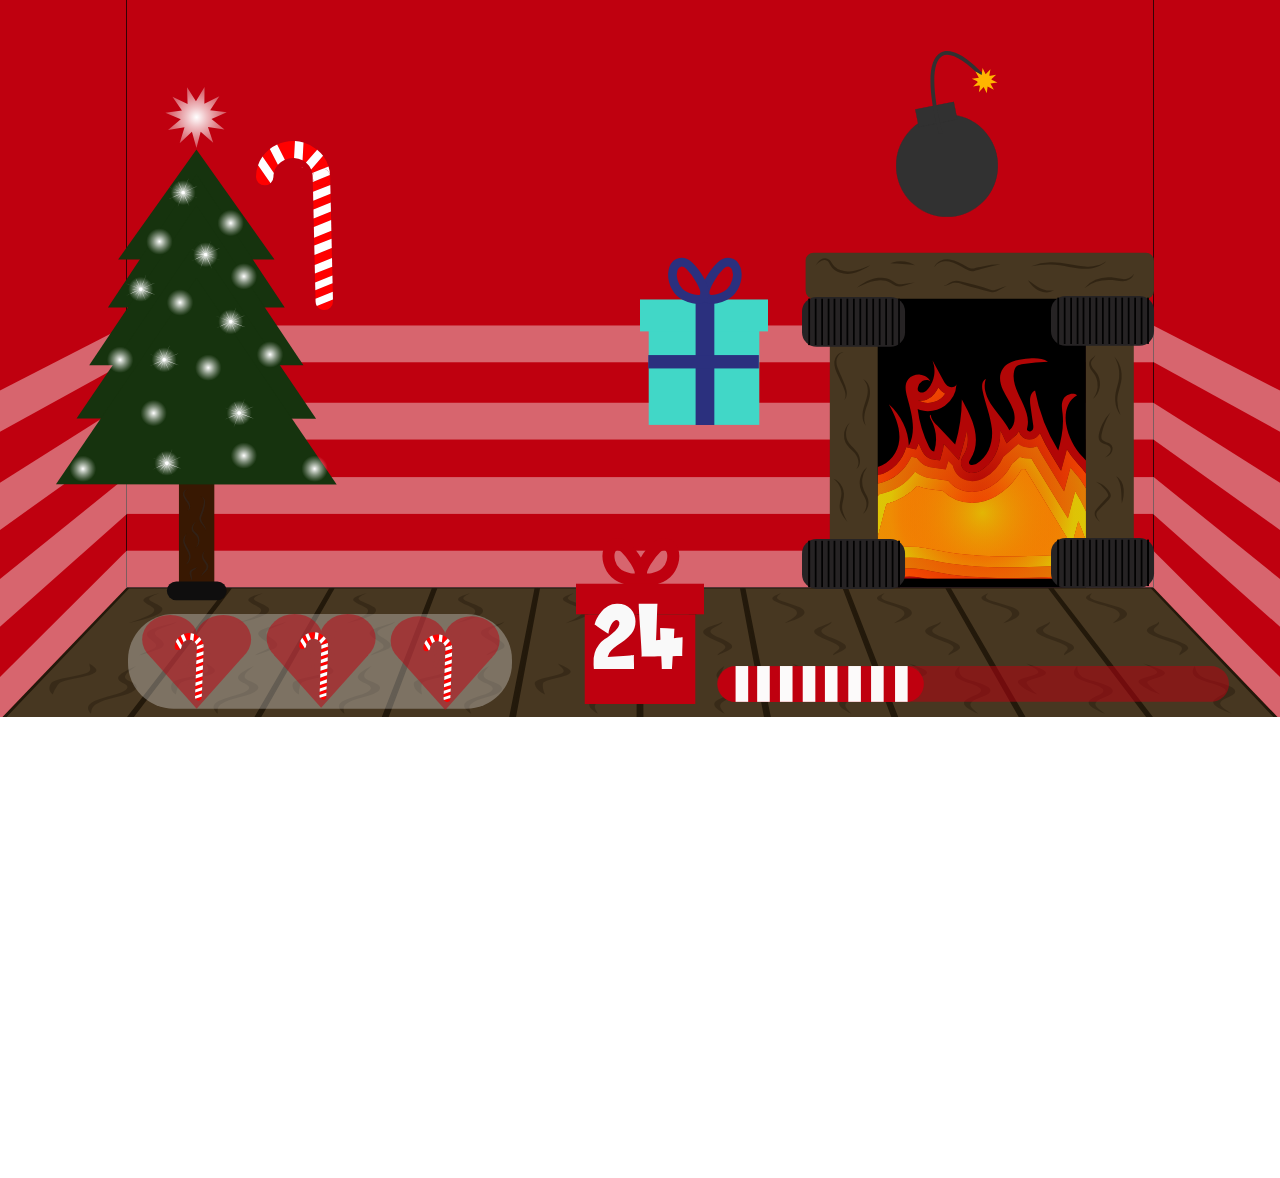
==== index.html @ b19d4249 "Aflevering fredag" ====
<!DOCTYPE html>
<html lang="da">

<head>
    <meta charset="utf-8">
    <meta name="viewport" content="width=device-width, initial-scale=1.0">
    <title>Spil</title>
    <link rel="stylesheet" href="styles.css">
</head>

<body>
    <div id="screen">
        <div id="menu_background"></div>
        <div id="ui-start">
            <div id="gave"></div>
            <div id="candy"></div>
            <div id="bombe"></div>
        </div>
        <div id="game">
            <div id="game_background"></div>

            <div id="game_elements">
                <div id="gave"></div>
                <div id="candy"></div>
                <div id="bombe"></div>
            </div>


            <div id="game_ui">
                <div id="points"></div>
                <div id="energy"></div>
                <div id="time"></div>
            </div>

        </div>
        <div id="start"></div>

        <div id="ui_start">
            <div id="playsign"></div>
            <div id="infosign"></div>
            <div id="settingsign"></div>
        </div>


        <div id="settings"></div>
        <div id="information"></div>
        <div id="gameover"></div>
        <div id="levelcomplete"></div>
    </div>
</body>

</html>
---- styles.css ----
body {
    margin: 0;
}

    {
    overflow: hidden;
}

/********************* STARTSKÆRM *****************/





/********************* SPIL BAGGRUND *****************/
#game_background {
    background-image: url(Produktion/game_background.svg);
    width: 100vw;
    height: 56vw;
    position: relative;
    background-repeat: no-repeat;
    background-size: cover;
}

/* ELEMENTER */


#gave {
    background-image: url(Produktion/gave.svg);
    width: 10vw;
    height: 15vw;
    background-size: 100%;
    position: absolute;
    background-repeat: no-repeat;
    left: 50vw;
    top: 20vw;
}


#candy {
    background-image: url(Produktion/candy.svg);
    width: 6vw;
    height: 14vw;
    background-size: 100%;
    position: absolute;
    background-repeat: no-repeat;
    left: 20vw;
    top: 11vw;
}


#bombe {
    background-image: url(Produktion/bombe.svg);
    width: 8vw;
    height: 14vw;
    background-size: 100%;
    position: absolute;
    background-repeat: no-repeat;
    left: 70vw;
    top: 4vw;
}


/* UI */

#points {
    background-image: url(Produktion/points.svg);
    width: 10vw;
    height: 15vw;
    background-size: 100%;
    position: absolute;
    background-repeat: no-repeat;
    left: 45vw;
    top: 42vw;
}

#energy {
    background-image: url(Produktion/life.svg);
    width: 30vw;
    height: 15vw;
    background-size: 100%;
    position: absolute;
    background-repeat: no-repeat;
    left: 10vw;
    top: 48vw;
}

#time {
    background-image: url(Produktion/time.svg);
    width: 40vw;
    height: 40vw;
    background-size: 100%;
    position: absolute;
    background-repeat: no-repeat;
    left: 56vw;
    top: 52vw;
}

/********************* STARTSKÆRM *****************/
#start {
    background-image: url(Produktion/menu_background.svg);
    width: 100vw;
    height: 56vw;
    position: relative;
    background-repeat: no-repeat;
    background-size: cover;
    display: none;
}

/* UI */

#ui_start {
    display: none;
}

#playsign {
    background-image: url(Produktion/play.svg);
    width: 10vw;
    height: 10vw;
    background-size: 100%;
    position: absolute;
    background-repeat: no-repeat;
    left: 75.5vw;
    top: 90.1vw;
    z-index: 1;
}

#infosign {
    background-image: url(Produktion/info.svg);
    width: 4vw;
    height: 12vw;
    background-size: 100%;
    position: absolute;
    background-repeat: no-repeat;
    left: 85vw;
    top: 102vw;
    z-index: 1;
}

#settingsign {
    background-image: url(Produktion/setting%20sign.svg);
    width: 8vw;
    height: 8vw;
    background-size: 100%;
    position: absolute;
    background-repeat: no-repeat;
    left: 72vw;
    top: 102.6vw;
    z-index: 1;
}

/********************* SETTINGS *****************/
#settings {
    background-image: url(Produktion/settings.svg);
    width: 100vw;
    height: 56vw;
    position: relative;
    background-repeat: no-repeat;
    background-size: cover;
    display: none;
}

/********************* INFORMATION *****************/
#information {
    background-image: url(Produktion/information.svg);
    width: 100vw;
    height: 56vw;
    position: relative;
    background-repeat: no-repeat;
    background-size: cover;
    display: none;
}


/********************* GAMEOVER *****************/
#gameover {
    background-image: url(Produktion/failed.svg);
    width: 100vw;
    height: 56vw;
    position: relative;
    background-repeat: no-repeat;
    background-size: cover;
    display: none;
}

/********************* LEVELCOMPLETE *****************/
#levelcomplete {
    background-image: url(Produktion/complete.svg);
    width: 100vw;
    height: 56vw;
    position: relative;
    background-repeat: no-repeat;
    background-size: cover;
    display: none;
}
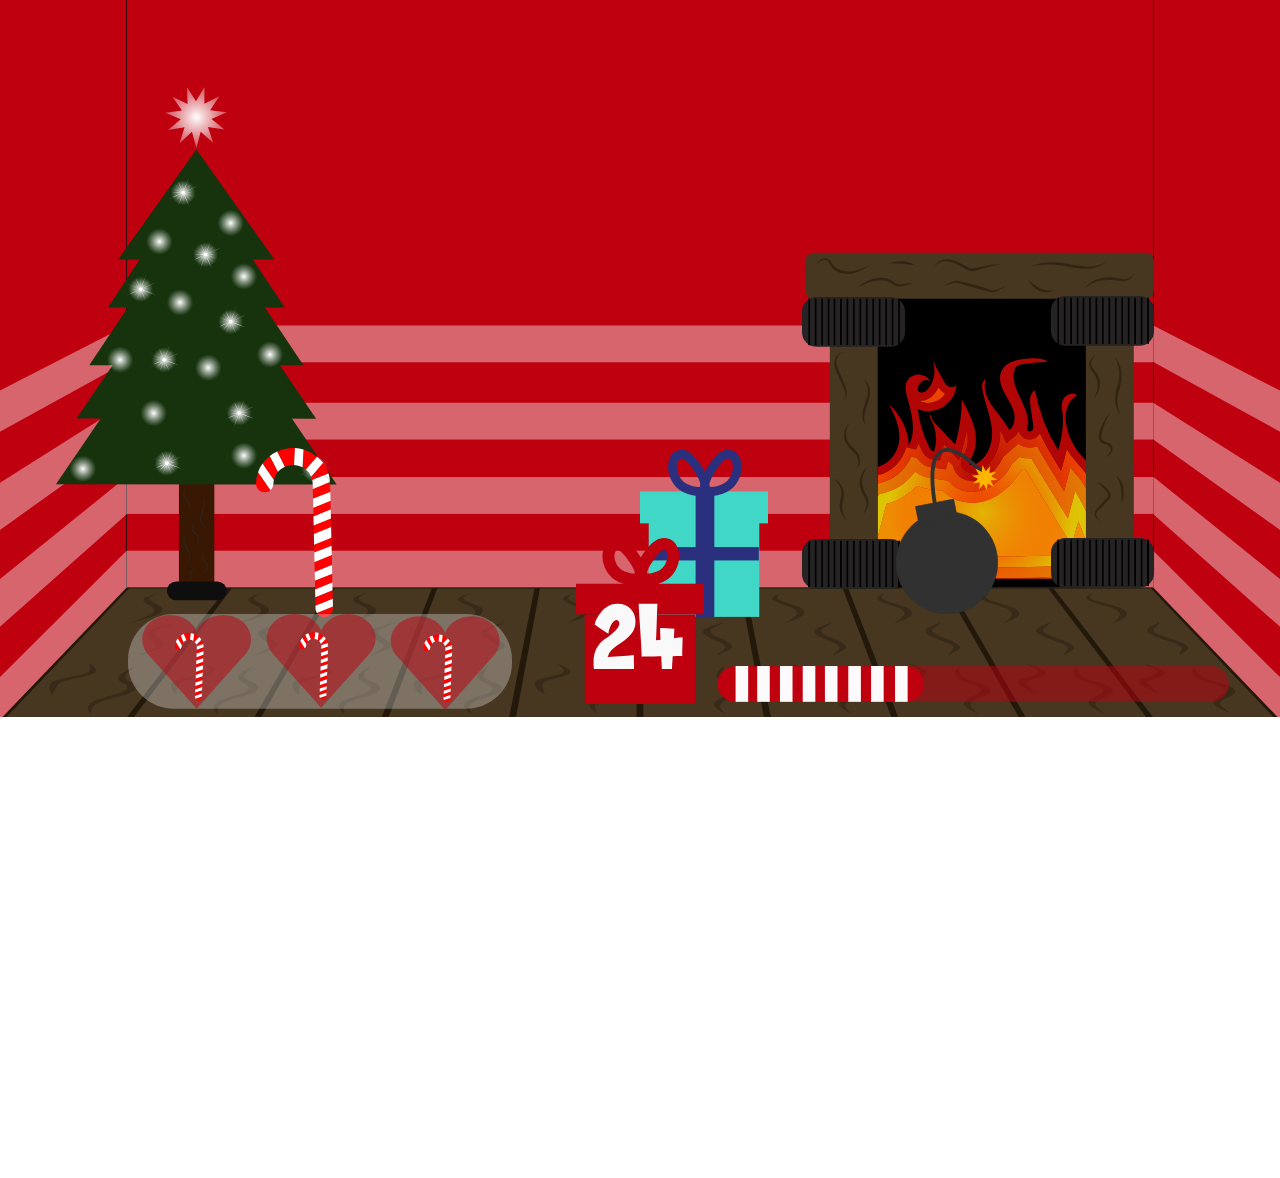
==== commit 6ce2e003: "Spil med klasser" ====
--- a/index.html
+++ b/index.html
@@ -11,42 +11,52 @@
 <body>
     <div id="screen">
         <div id="menu_background"></div>
-        <div id="ui-start">
-            <div id="gave"></div>
-            <div id="candy"></div>
-            <div id="bombe"></div>
-        </div>
-        <div id="game">
-            <div id="game_background"></div>
+    </div>
+    <div id="game">
+        <div id="game_background"></div>
 
-            <div id="game_elements">
-                <div id="gave"></div>
-                <div id="candy"></div>
-                <div id="bombe"></div>
-            </div>
-
-
-            <div id="game_ui">
-                <div id="points"></div>
-                <div id="energy"></div>
-                <div id="time"></div>
-            </div>
-
-        </div>
-        <div id="start"></div>
-
-        <div id="ui_start">
-            <div id="playsign"></div>
-            <div id="infosign"></div>
-            <div id="settingsign"></div>
+        <div id="game_elements">
+            <div id="gave" class="gave_fall"></div>
+            <div id="candy" class="candy_fall"></div>
+            <div id="bombe" class="bombe_fall"></div>
         </div>
 
 
-        <div id="settings"></div>
-        <div id="information"></div>
-        <div id="gameover"></div>
-        <div id="levelcomplete"></div>
+        <div id="game_ui">
+            <div id="points"></div>
+            <div id="energy"></div>
+            <div id="time"></div>
+        </div>
+
     </div>
+    <div id="start"></div>
+    <div id="ui_start">
+        <div id="playsign"></div>
+        <div id="infosign"></div>
+        <div id="settingsign"></div>
+    </div>
+
+
+    <div id="settings"></div>
+    <div id="ui_settings">
+        <div id="knapvolume"></div>
+        <div id="knapvolume1"></div>
+        <div id="volume"></div>
+    </div>
+
+    <div id="information"></div>
+
+    <div id="gameover"></div>
+    <div id="ui_gameover">
+        <div id="gulpil"></div>
+    </div>
+
+    <div id="levelcomplete"></div>
+    <div id="ui_levelcomplete">
+        <div id="hvidpil"></div>
+        <div id="nextlevel"></div>
+    </div>
+
 </body>
 
 </html>
--- a/styles.css
+++ b/styles.css
@@ -1,13 +1,7 @@
 body {
     margin: 0;
-}
-
-    {
     overflow: hidden;
 }
-
-/********************* STARTSKÆRM *****************/
-
 
 
 
@@ -24,6 +18,15 @@
 
 /* ELEMENTER */
 
+@keyframes fall_down {
+    from {
+        top: -30vw;
+    }
+
+    to {
+        top: 90vw;
+    }
+}
 
 #gave {
     background-image: url(Produktion/gave.svg);
@@ -33,7 +36,15 @@
     position: absolute;
     background-repeat: no-repeat;
     left: 50vw;
-    top: 20vw;
+    top: 35vw;
+}
+
+.gave_fall {
+    animation-name: fall_down;
+    animation-duration: 3s;
+    animation-iteration-count: infinite;
+    animation-fill-mode: forwards;
+    animation-timing-function: ease-in;
 }
 
 
@@ -45,9 +56,16 @@
     position: absolute;
     background-repeat: no-repeat;
     left: 20vw;
-    top: 11vw;
-}
-
+    top: 35vw;
+}
+
+.candy_fall {
+    animation-name: fall_down;
+    animation-duration: 3s;
+    animation-iteration-count: infinite;
+    animation-fill-mode: forwards;
+    animation-timing-function: ease-in;
+}
 
 #bombe {
     background-image: url(Produktion/bombe.svg);
@@ -57,9 +75,16 @@
     position: absolute;
     background-repeat: no-repeat;
     left: 70vw;
-    top: 4vw;
-}
-
+    top: 35vw;
+}
+
+.bombe_fall {
+    animation-name: fall_down;
+    animation-duration: 3s;
+    animation-iteration-count: infinite;
+    animation-fill-mode: forwards;
+    animation-timing-function: ease-in;
+}
 
 /* UI */
 
@@ -160,6 +185,46 @@
     display: none;
 }
 
+/* UI */
+#ui_settings {
+    display: none;
+}
+
+#knapvolume {
+    background-image: url(Produktion/knap%20mute.svg);
+    width: 10vw;
+    height: 10vw;
+    background-size: 100%;
+    position: absolute;
+    background-repeat: no-repeat;
+    left: 55vw;
+    top: 149vw;
+
+}
+
+#knapvolume1 {
+    background-image: url(Produktion/knap%20mute.svg);
+    width: 10vw;
+    height: 10vw;
+    background-size: 100%;
+    position: absolute;
+    background-repeat: no-repeat;
+    left: 55vw;
+    top: 138vw;
+}
+
+#volume {
+    background-image: url(Produktion/volume.svg);
+    width: 25vw;
+    height: 10vw;
+    background-size: 100%;
+    position: absolute;
+    background-repeat: no-repeat;
+    left: 44vw;
+    top: 160vw;
+
+}
+
 /********************* INFORMATION *****************/
 #information {
     background-image: url(Produktion/information.svg);
@@ -169,27 +234,77 @@
     background-repeat: no-repeat;
     background-size: cover;
     display: none;
+
 }
 
 
 /********************* GAMEOVER *****************/
 #gameover {
-    background-image: url(Produktion/failed.svg);
-    width: 100vw;
-    height: 56vw;
-    position: relative;
-    background-repeat: no-repeat;
-    background-size: cover;
-    display: none;
-}
+    background-image: url(Produktion/Level%20failed.svg);
+    width: 100vw;
+    height: 56vw;
+    position: relative;
+    background-repeat: no-repeat;
+    background-size: cover;
+    display: none;
+
+}
+
+/* UI */
+#ui_gameover {
+    display: none;
+}
+
+#gulpil {
+    background-image: url(Produktion/pil%20gul.svg);
+    width: 10vw;
+    height: 10vw;
+    background-size: 100%;
+    position: absolute;
+    background-repeat: no-repeat;
+    left: 45vw;
+    top: 265vw;
+
+}
+
 
 /********************* LEVELCOMPLETE *****************/
 #levelcomplete {
-    background-image: url(Produktion/complete.svg);
-    width: 100vw;
-    height: 56vw;
-    position: relative;
-    background-repeat: no-repeat;
-    background-size: cover;
-    display: none;
-}
+    background-image: url(Produktion/Level%20complete.svg);
+    width: 100vw;
+    height: 56vw;
+    position: relative;
+    background-repeat: no-repeat;
+    background-size: cover;
+    display: none;
+
+}
+
+/* UI */
+#ui_levelcomplete {
+    display: none;
+}
+
+#hvidpil {
+    background-image: url(Produktion/hvid%20pil.svg);
+    width: 10vw;
+    height: 10vw;
+    background-size: 100%;
+    position: absolute;
+    background-repeat: no-repeat;
+    left: 35vw;
+    top: 310vw;
+
+}
+
+#nextlevel {
+    background-image: url(Produktion/N%C3%A6ste%20level.svg);
+    width: 10vw;
+    height: 10vw;
+    background-size: 100%;
+    position: absolute;
+    background-repeat: no-repeat;
+    left: 55vw;
+    top: 310vw;
+
+}
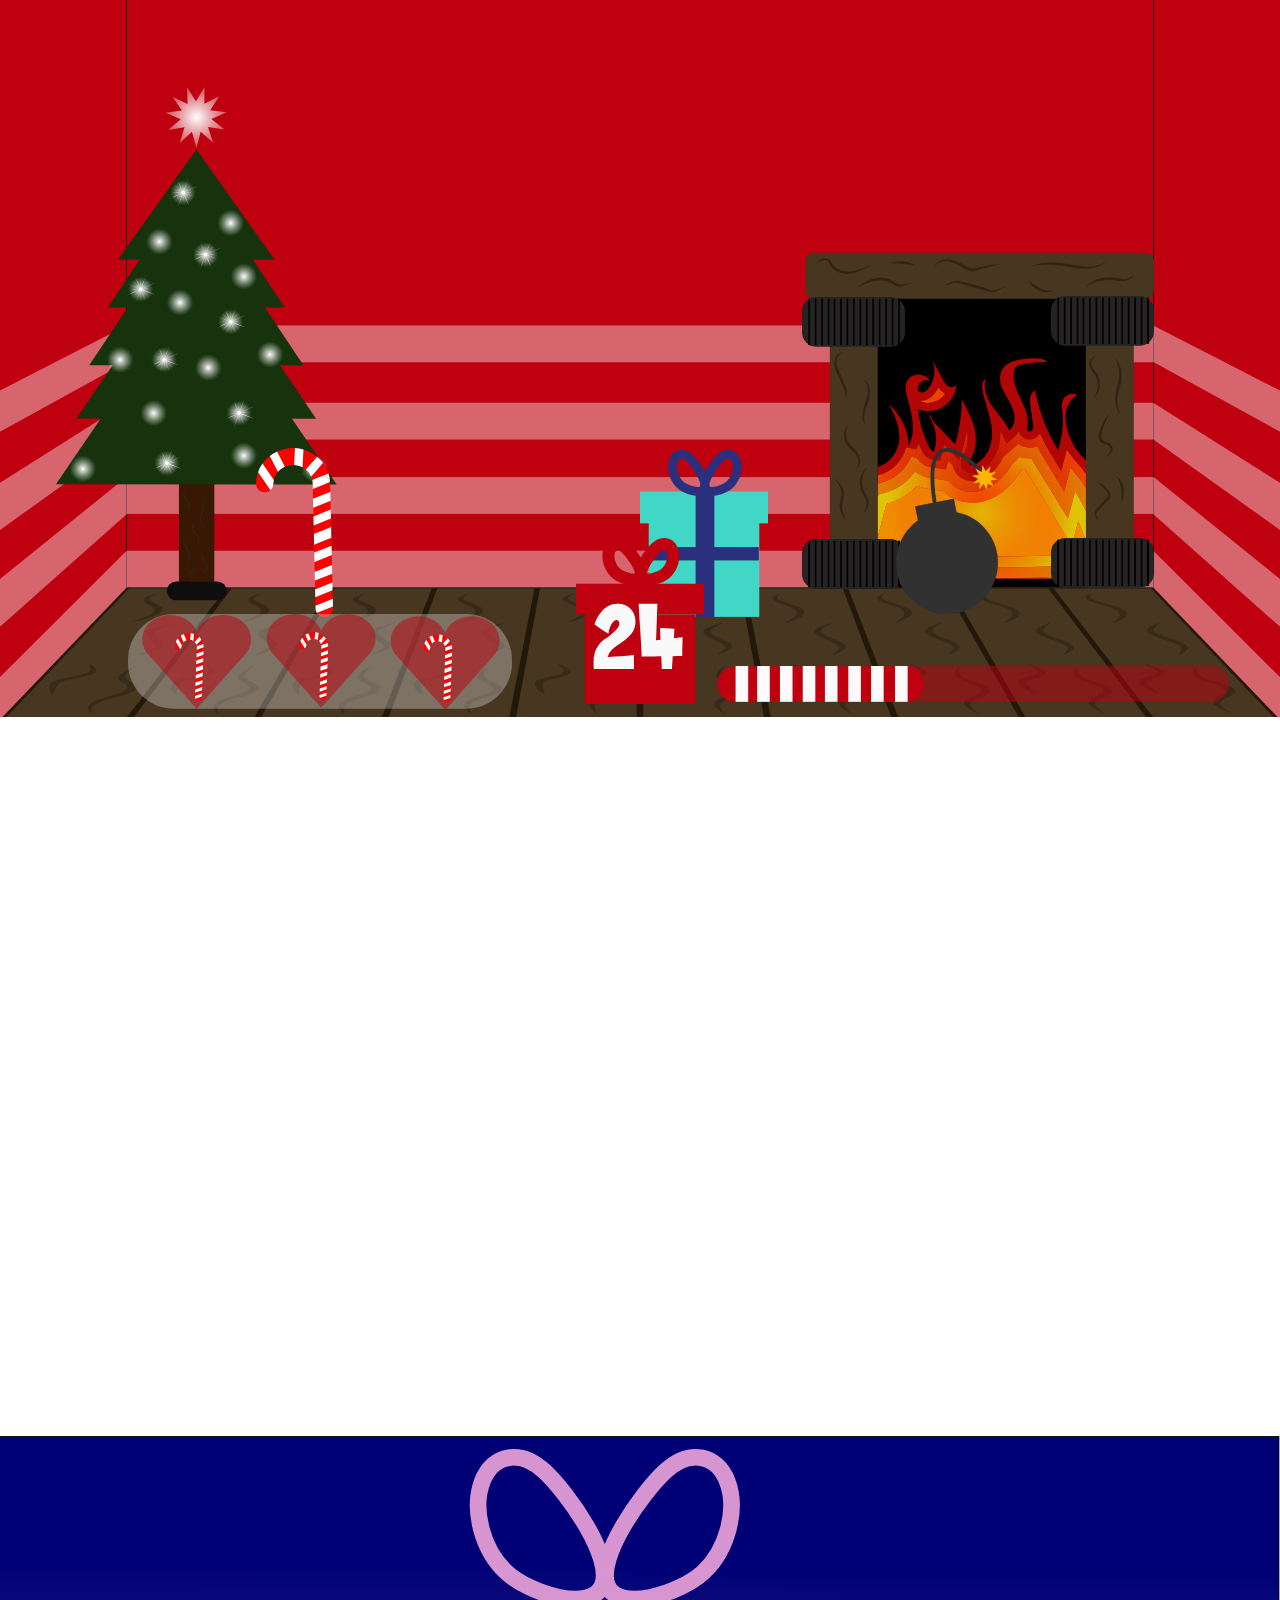
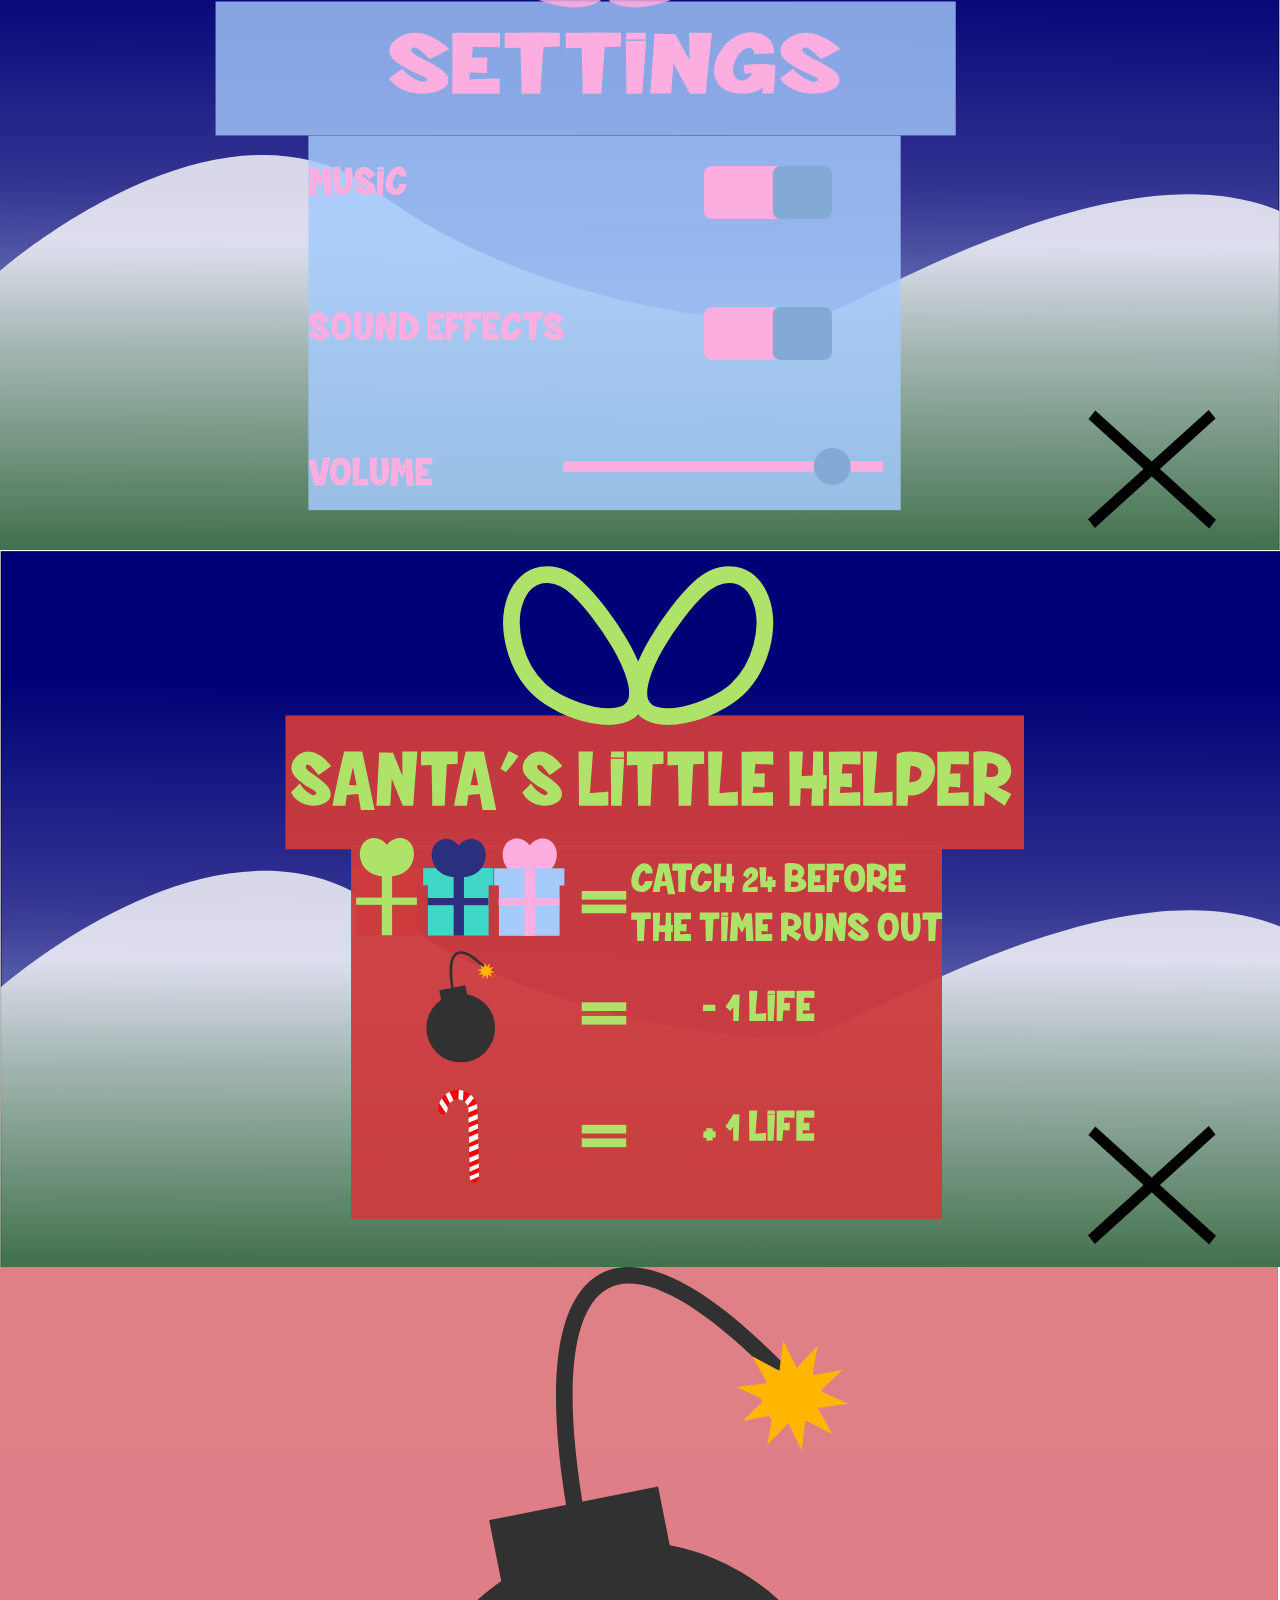
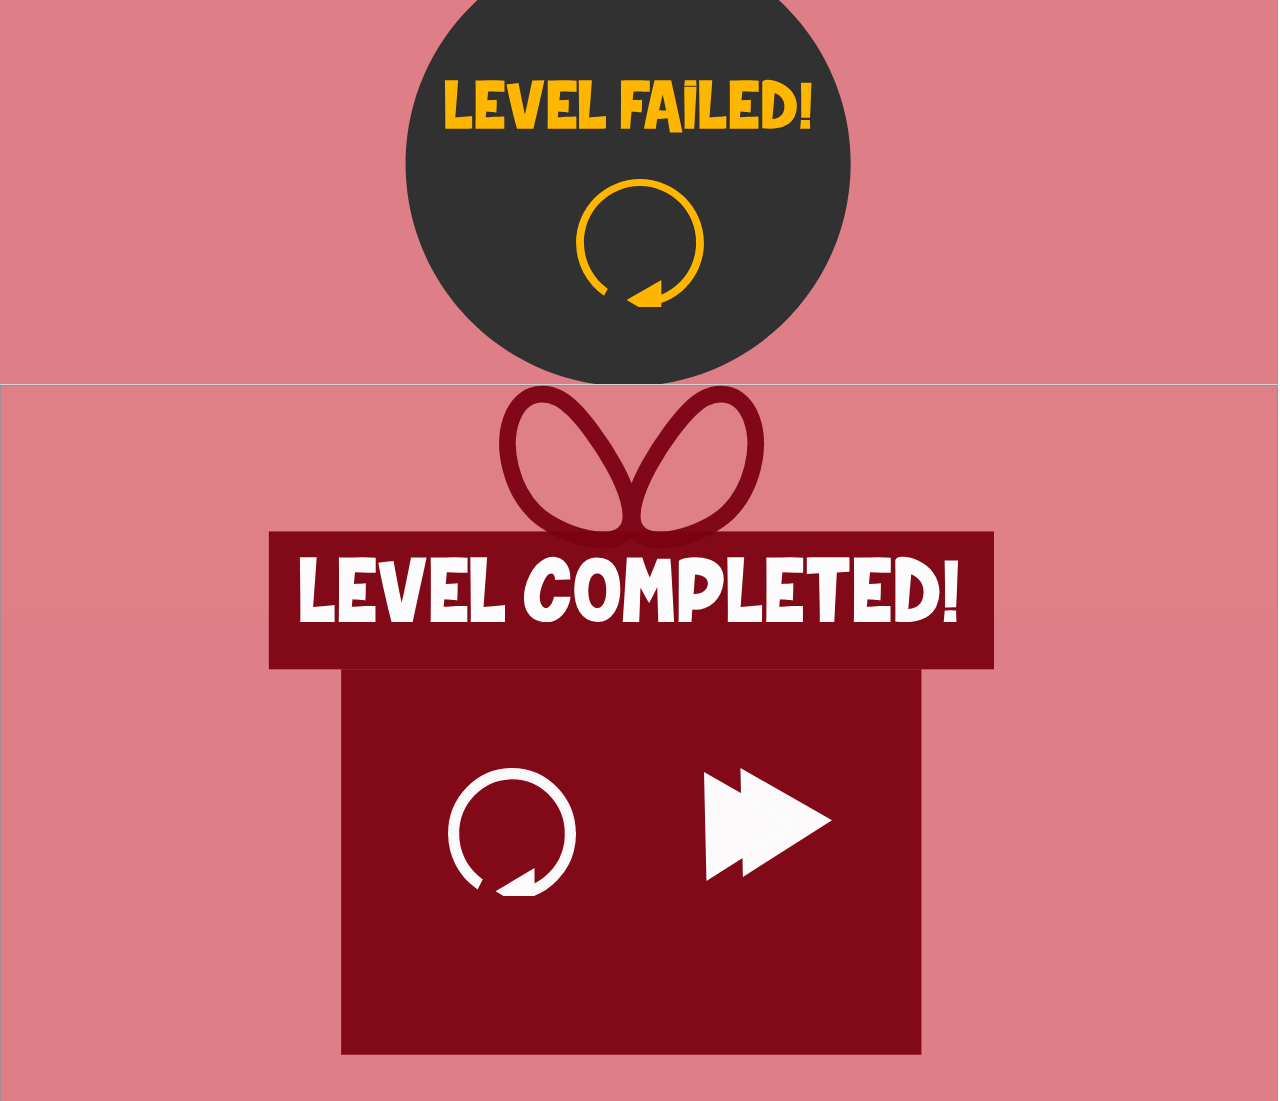
==== commit a1890b19: "startknap" ====
--- a/index.html
+++ b/index.html
@@ -12,7 +12,7 @@
     <div id="screen">
         <div id="menu_background"></div>
     </div>
-    <div id="game">
+    <div id="game" class="show">
         <div id="game_background"></div>
 
         <div id="game_elements">
@@ -21,42 +21,45 @@
             <div id="bombe" class="bombe_fall"></div>
         </div>
 
-
         <div id="game_ui">
             <div id="points"></div>
             <div id="energy"></div>
             <div id="time"></div>
         </div>
+    </div>
 
-    </div>
-    <div id="start"></div>
-    <div id="ui_start">
+    <div id="start" class="hide">
         <div id="playsign"></div>
         <div id="infosign"></div>
         <div id="settingsign"></div>
     </div>
 
 
-    <div id="settings"></div>
-    <div id="ui_settings">
+    <div id="settings">
         <div id="knapvolume"></div>
         <div id="knapvolume1"></div>
         <div id="volume"></div>
+        <div id="kryds"></div>
     </div>
 
-    <div id="information"></div>
 
-    <div id="gameover"></div>
-    <div id="ui_gameover">
+    <div id="information">
+        <div id="kryds1"></div>
+    </div>
+
+    <div id="gameover">
         <div id="gulpil"></div>
     </div>
 
-    <div id="levelcomplete"></div>
-    <div id="ui_levelcomplete">
+
+    <div id="levelcomplete">
         <div id="hvidpil"></div>
         <div id="nextlevel"></div>
     </div>
 
+    <script src="script.js">
+
+    </script>
 </body>
 
 </html>
--- a/styles.css
+++ b/styles.css
@@ -14,20 +14,12 @@
     position: relative;
     background-repeat: no-repeat;
     background-size: cover;
+
 }
 
 /* ELEMENTER */
 
-@keyframes fall_down {
-    from {
-        top: -30vw;
-    }
-
-    to {
-        top: 90vw;
-    }
-}
-
+/* GAVE */
 #gave {
     background-image: url(Produktion/gave.svg);
     width: 10vw;
@@ -39,14 +31,31 @@
     top: 35vw;
 }
 
+@keyframes fall_downgave {
+    0% {
+        top: -20vw;
+        left: 5vw;
+    }
+
+    50% {
+        left: 40vw;
+    }
+
+    100% {
+        top: 35vw;
+        left: 5vw;
+    }
+}
+
 .gave_fall {
-    animation-name: fall_down;
-    animation-duration: 3s;
+    animation-name: fall_downgave;
+    animation-duration: 2.5s;
     animation-iteration-count: infinite;
     animation-fill-mode: forwards;
-    animation-timing-function: ease-in;
-}
-
+    animation-timing-function: linear;
+}
+
+/* CANDY */
 
 #candy {
     background-image: url(Produktion/candy.svg);
@@ -57,15 +66,35 @@
     background-repeat: no-repeat;
     left: 20vw;
     top: 35vw;
+
+}
+
+@keyframes fall_downcandy {
+    0% {
+        top: -20vw;
+        left: 95vw;
+    }
+
+    70% {
+        left: 40vw;
+    }
+
+    100% {
+        top: 35vw;
+        left: 95vw;
+    }
 }
 
 .candy_fall {
-    animation-name: fall_down;
-    animation-duration: 3s;
+    animation-name: fall_downcandy;
+    animation-duration: 2.5s;
     animation-iteration-count: infinite;
     animation-fill-mode: forwards;
     animation-timing-function: ease-in;
 }
+
+/* BOMBE */
+
 
 #bombe {
     background-image: url(Produktion/bombe.svg);
@@ -76,11 +105,28 @@
     background-repeat: no-repeat;
     left: 70vw;
     top: 35vw;
+
+}
+
+@keyframes fall_downbombe {
+    0% {
+        top: -20vw;
+        left: 20vw;
+    }
+
+    70% {
+        left: 50vw;
+    }
+
+    100% {
+        top: 35vw;
+        left: 20vw;
+    }
 }
 
 .bombe_fall {
-    animation-name: fall_down;
-    animation-duration: 3s;
+    animation-name: fall_downbombe;
+    animation-duration: 2.5s;
     animation-iteration-count: infinite;
     animation-fill-mode: forwards;
     animation-timing-function: ease-in;
@@ -129,14 +175,11 @@
     position: relative;
     background-repeat: no-repeat;
     background-size: cover;
-    display: none;
+
 }
 
 /* UI */
 
-#ui_start {
-    display: none;
-}
 
 #playsign {
     background-image: url(Produktion/play.svg);
@@ -145,8 +188,8 @@
     background-size: 100%;
     position: absolute;
     background-repeat: no-repeat;
-    left: 75.5vw;
-    top: 90.1vw;
+    left: 75.6vw;
+    top: 34vw;
     z-index: 1;
 }
 
@@ -158,7 +201,7 @@
     position: absolute;
     background-repeat: no-repeat;
     left: 85vw;
-    top: 102vw;
+    top: 46vw;
     z-index: 1;
 }
 
@@ -169,8 +212,8 @@
     background-size: 100%;
     position: absolute;
     background-repeat: no-repeat;
-    left: 72vw;
-    top: 102.6vw;
+    left: 71.5vw;
+    top: 47vw;
     z-index: 1;
 }
 
@@ -182,14 +225,10 @@
     position: relative;
     background-repeat: no-repeat;
     background-size: cover;
-    display: none;
+
 }
 
 /* UI */
-#ui_settings {
-    display: none;
-}
-
 #knapvolume {
     background-image: url(Produktion/knap%20mute.svg);
     width: 10vw;
@@ -198,7 +237,7 @@
     position: absolute;
     background-repeat: no-repeat;
     left: 55vw;
-    top: 149vw;
+    top: 26vw;
 
 }
 
@@ -210,7 +249,7 @@
     position: absolute;
     background-repeat: no-repeat;
     left: 55vw;
-    top: 138vw;
+    top: 37vw;
 }
 
 #volume {
@@ -221,7 +260,19 @@
     position: absolute;
     background-repeat: no-repeat;
     left: 44vw;
-    top: 160vw;
+    top: 48vw;
+
+}
+
+#kryds {
+    background-image: url(Produktion/escape.svg);
+    width: 10vw;
+    height: 10vw;
+    background-size: 100%;
+    position: absolute;
+    background-repeat: no-repeat;
+    left: 85vw;
+    top: 45vw;
 
 }
 
@@ -233,10 +284,21 @@
     position: relative;
     background-repeat: no-repeat;
     background-size: cover;
-    display: none;
-
-}
-
+
+
+}
+
+#kryds1 {
+    background-image: url(Produktion/escape.svg);
+    width: 10vw;
+    height: 10vw;
+    background-size: 100%;
+    position: absolute;
+    background-repeat: no-repeat;
+    left: 85vw;
+    top: 45vw;
+
+}
 
 /********************* GAMEOVER *****************/
 #gameover {
@@ -246,14 +308,9 @@
     position: relative;
     background-repeat: no-repeat;
     background-size: cover;
-    display: none;
-
 }
 
 /* UI */
-#ui_gameover {
-    display: none;
-}
 
 #gulpil {
     background-image: url(Produktion/pil%20gul.svg);
@@ -263,7 +320,7 @@
     position: absolute;
     background-repeat: no-repeat;
     left: 45vw;
-    top: 265vw;
+    top: 40vw;
 
 }
 
@@ -276,14 +333,11 @@
     position: relative;
     background-repeat: no-repeat;
     background-size: cover;
-    display: none;
+
 
 }
 
 /* UI */
-#ui_levelcomplete {
-    display: none;
-}
 
 #hvidpil {
     background-image: url(Produktion/hvid%20pil.svg);
@@ -293,7 +347,7 @@
     position: absolute;
     background-repeat: no-repeat;
     left: 35vw;
-    top: 310vw;
+    top: 30vw;
 
 }
 
@@ -305,6 +359,57 @@
     position: absolute;
     background-repeat: no-repeat;
     left: 55vw;
-    top: 310vw;
-
-}
+    top: 30vw;
+
+}
+
+
+/********************* JAVASCRIPT *****************/
+
+.hide {
+    visibility: hidden;
+}
+
+.show {
+    visibility: visible;
+}
+
+.blur {
+    filter: blur(5px) brightness(80%);
+}
+
+.fade_out {
+    animation-name: fadeout_kf;
+    animation-duration: .5s;
+    animation-iteration-count: 1;
+    animation-fill-mode: forwards;
+}
+
+@keyframes fadeout_kf {
+    0% {
+        opacity: 1;
+    }
+
+    100% {
+        opacity: 0;
+    }
+}
+
+.pulse {
+    animation-name: pulse_kf;
+    animation-duration: 1.5s;
+    animation-iteration-count: infinite;
+    animation-direction: alternate;
+    animation-timing-function: ease-in;
+}
+
+
+@keyframes pulse_kf {
+    0% {
+        transform: scale(0.9);
+    }
+
+    100% {
+        transform: scale(1);
+    }
+}
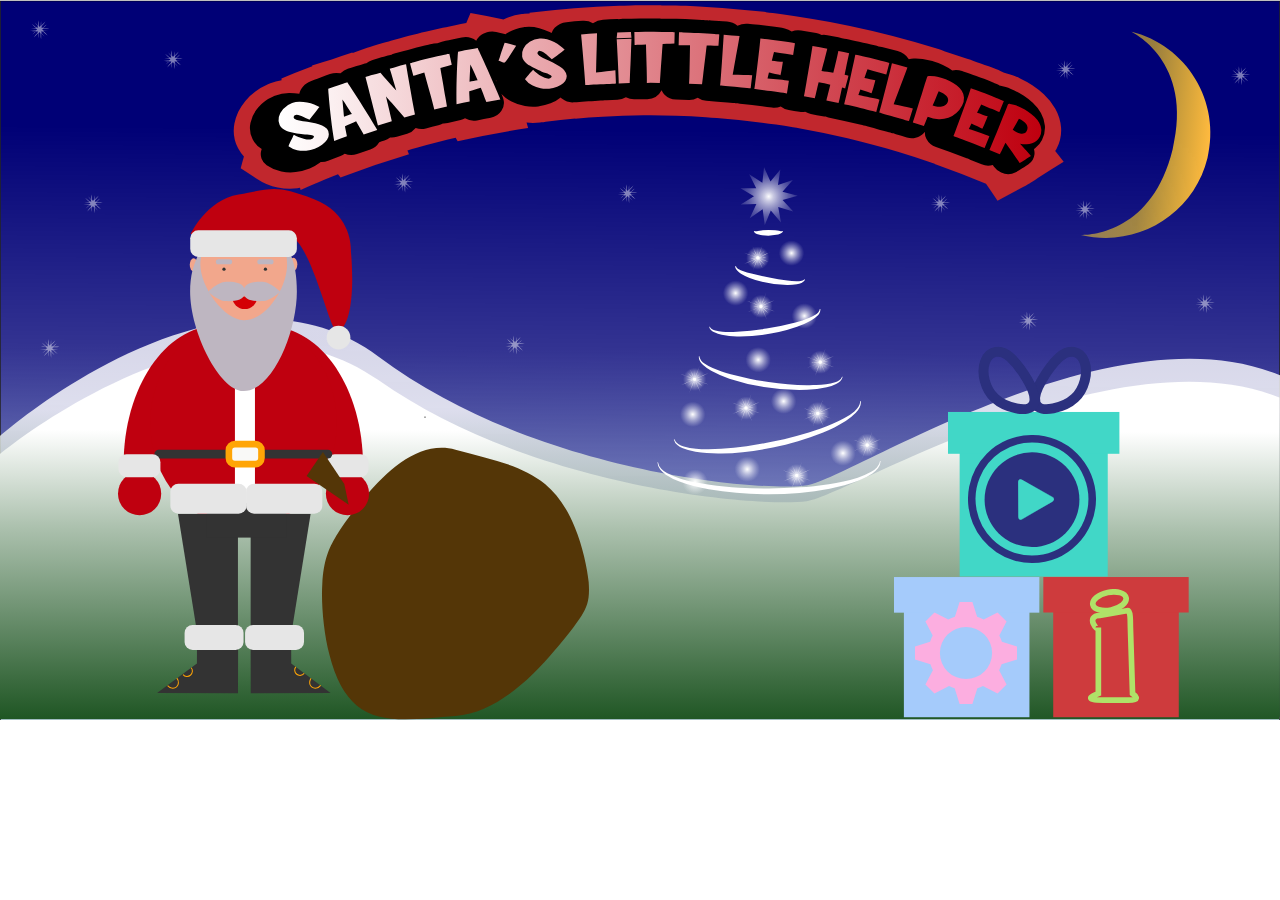
==== commit e83259c9: "point" ====
--- a/index.html
+++ b/index.html
@@ -6,57 +6,67 @@
     <meta name="viewport" content="width=device-width, initial-scale=1.0">
     <title>Spil</title>
     <link rel="stylesheet" href="styles.css">
+    <link href="https://fonts.googleapis.com/css?family=Spicy+Rice" rel="stylesheet">
 </head>
 
 <body>
     <div id="screen">
         <div id="menu_background"></div>
-    </div>
-    <div id="game" class="show">
-        <div id="game_background"></div>
 
-        <div id="game_elements">
+        <div id="game" class="hide">
+            <div id="game_background"></div>
             <div id="gave" class="gave_fall"></div>
             <div id="candy" class="candy_fall"></div>
             <div id="bombe" class="bombe_fall"></div>
+
+
+
+            <div id="points">
+                <div class="antal">0</div>
+            </div>
+            <div id="energy">
+                <div id="heart1" class="heart"></div>
+                <div id="heart2" class="heart"></div>
+                <div id="heart3" class="heart"></div>
+            </div>
+
+            <div id="time"></div>
+            <div id="time1"></div>
+
+
         </div>
 
-        <div id="game_ui">
-            <div id="points"></div>
-            <div id="energy"></div>
-            <div id="time"></div>
+        <div id="start" class="hide">
+            <div id="playsign"></div>
+            <div id="infosign"></div>
+            <div id="settingsign"></div>
+        </div>
+
+
+        <div id="settings" class="hide">
+            <div id="knapmusic"></div>
+            <div id="knapmusic1"></div>
+            <div id="knapeffects"></div>
+            <div id="knapeffects1"></div>
+            <div id="volume"></div>
+            <div id="kryds"></div>
+        </div>
+
+
+        <div id="information" class="hide">
+            <div id="kryds1"></div>
+        </div>
+
+        <div id="gameover" class="hide">
+            <div id="gulpil"></div>
+        </div>
+
+
+        <div id="levelcomplete" class="hide">
+            <div id="hvidpil"></div>
+            <div id="nextlevel"></div>
         </div>
     </div>
-
-    <div id="start" class="hide">
-        <div id="playsign"></div>
-        <div id="infosign"></div>
-        <div id="settingsign"></div>
-    </div>
-
-
-    <div id="settings">
-        <div id="knapvolume"></div>
-        <div id="knapvolume1"></div>
-        <div id="volume"></div>
-        <div id="kryds"></div>
-    </div>
-
-
-    <div id="information">
-        <div id="kryds1"></div>
-    </div>
-
-    <div id="gameover">
-        <div id="gulpil"></div>
-    </div>
-
-
-    <div id="levelcomplete">
-        <div id="hvidpil"></div>
-        <div id="nextlevel"></div>
-    </div>
-
     <script src="script.js">
 
     </script>
--- a/styles.css
+++ b/styles.css
@@ -3,17 +3,23 @@
     overflow: hidden;
 }
 
-
-
+#screen {
+    background-color: white;
+    position: relative;
+    width: 100vw;
+    height: 56.25vw;
+    overflow: hidden;
+}
 
 /********************* SPIL BAGGRUND *****************/
+#game {}
+
 #game_background {
     background-image: url(Produktion/game_background.svg);
-    width: 100vw;
-    height: 56vw;
-    position: relative;
-    background-repeat: no-repeat;
-    background-size: cover;
+    width: 100%;
+    height: 100%;
+    background-size: 100%;
+    position: absolute;
 
 }
 
@@ -29,27 +35,24 @@
     background-repeat: no-repeat;
     left: 50vw;
     top: 35vw;
+    animation-delay: .4s;
 }
 
 @keyframes fall_downgave {
     0% {
         top: -20vw;
-        left: 5vw;
-    }
-
-    50% {
-        left: 40vw;
+
     }
 
     100% {
-        top: 35vw;
-        left: 5vw;
+        35vw;
+
     }
 }
 
 .gave_fall {
     animation-name: fall_downgave;
-    animation-duration: 2.5s;
+    animation-duration: 2s;
     animation-iteration-count: infinite;
     animation-fill-mode: forwards;
     animation-timing-function: linear;
@@ -66,28 +69,25 @@
     background-repeat: no-repeat;
     left: 20vw;
     top: 35vw;
-
+    animation-delay: .7s;
 }
 
 @keyframes fall_downcandy {
     0% {
         top: -20vw;
-        left: 95vw;
-    }
-
-    70% {
-        left: 40vw;
+
     }
 
     100% {
-        top: 35vw;
-        left: 95vw;
-    }
+        35vw;
+
+    }
+
 }
 
 .candy_fall {
     animation-name: fall_downcandy;
-    animation-duration: 2.5s;
+    animation-duration: 2s;
     animation-iteration-count: infinite;
     animation-fill-mode: forwards;
     animation-timing-function: ease-in;
@@ -105,28 +105,25 @@
     background-repeat: no-repeat;
     left: 70vw;
     top: 35vw;
+    animation-delay: .10s;
 
 }
 
 @keyframes fall_downbombe {
     0% {
         top: -20vw;
-        left: 20vw;
-    }
-
-    70% {
-        left: 50vw;
+
     }
 
     100% {
-        top: 35vw;
-        left: 20vw;
+        35vw;
+
     }
 }
 
 .bombe_fall {
     animation-name: fall_downbombe;
-    animation-duration: 2.5s;
+    animation-duration: 2s;
     animation-iteration-count: infinite;
     animation-fill-mode: forwards;
     animation-timing-function: ease-in;
@@ -135,7 +132,7 @@
 /* UI */
 
 #points {
-    background-image: url(Produktion/points.svg);
+    background-image: url(Produktion/Opn%C3%A5et%20gaver.svg);
     width: 10vw;
     height: 15vw;
     background-size: 100%;
@@ -145,10 +142,23 @@
     top: 42vw;
 }
 
-#energy {
-    background-image: url(Produktion/life.svg);
-    width: 30vw;
+#points .antal {
+    color: white;
+    font-family: 'Spicy Rice', cursive;
+    font-size: 6vw;
+    position: absolute;
+    background-repeat: no-repeat;
+    left: 2.5vw;
+    top: 5vw;
+    width: 10vw;
     height: 15vw;
+
+}
+
+#heart1 {
+    background-image: url(Produktion/Liv.svg);
+    width: 9vw;
+    height: 9vw;
     background-size: 100%;
     position: absolute;
     background-repeat: no-repeat;
@@ -156,8 +166,42 @@
     top: 48vw;
 }
 
+#heart2 {
+    background-image: url(Produktion/Liv.svg);
+    width: 9vw;
+    height: 9vw;
+    background-size: 100%;
+    position: absolute;
+    background-repeat: no-repeat;
+    left: 20vw;
+    top: 48vw;
+}
+
+#heart3 {
+    background-image: url(Produktion/Liv.svg);
+    width: 9vw;
+    height: 9vw;
+    background-size: 100%;
+    position: absolute;
+    background-repeat: no-repeat;
+    left: 30vw;
+    top: 48vw;
+}
+
+#time1 {
+    background-image: url(Produktion/tid1.svg);
+    width: 15vw;
+    height: 15vw;
+    background-size: 100%;
+    position: absolute;
+    background-repeat: no-repeat;
+    left: 56vw;
+    top: 52vw;
+    z-index: 10;
+}
+
 #time {
-    background-image: url(Produktion/time.svg);
+    background-image: url(Produktion/Tid.svg);
     width: 40vw;
     height: 40vw;
     background-size: 100%;
@@ -170,12 +214,11 @@
 /********************* STARTSKÆRM *****************/
 #start {
     background-image: url(Produktion/menu_background.svg);
-    width: 100vw;
-    height: 56vw;
-    position: relative;
-    background-repeat: no-repeat;
-    background-size: cover;
-
+    width: 100%;
+    height: 100%;
+    background-size: 100%;
+    position: absolute;
+    overflow: hidden;
 }
 
 /* UI */
@@ -220,16 +263,14 @@
 /********************* SETTINGS *****************/
 #settings {
     background-image: url(Produktion/settings.svg);
-    width: 100vw;
-    height: 56vw;
-    position: relative;
-    background-repeat: no-repeat;
-    background-size: cover;
-
+    width: 100%;
+    height: 100%;
+    background-size: 100%;
+    position: absolute;
 }
 
 /* UI */
-#knapvolume {
+#knapmusic {
     background-image: url(Produktion/knap%20mute.svg);
     width: 10vw;
     height: 10vw;
@@ -241,7 +282,19 @@
 
 }
 
-#knapvolume1 {
+#knapmusic1 {
+    background-image: url(Produktion/knap%20mute%201.svg);
+    width: 4.5vw;
+    height: 4.5vw;
+    background-size: 100%;
+    position: absolute;
+    background-repeat: no-repeat;
+    left: 55vw;
+    top: 26vw;
+
+}
+
+#knapeffects {
     background-image: url(Produktion/knap%20mute.svg);
     width: 10vw;
     height: 10vw;
@@ -249,6 +302,17 @@
     position: absolute;
     background-repeat: no-repeat;
     left: 55vw;
+    top: 37vw;
+}
+
+#knapeffects1 {
+    background-image: url(Produktion/knap%20mute%201.svg);
+    width: 4.5vw;
+    height: 4.5vw;
+    background-size: 100%;
+    position: absolute;
+    background-repeat: no-repeat;
+    left: 60.5vw;
     top: 37vw;
 }
 
@@ -279,13 +343,10 @@
 /********************* INFORMATION *****************/
 #information {
     background-image: url(Produktion/information.svg);
-    width: 100vw;
-    height: 56vw;
-    position: relative;
-    background-repeat: no-repeat;
-    background-size: cover;
-
-
+    width: 100%;
+    height: 100%;
+    background-size: 100%;
+    position: absolute;
 }
 
 #kryds1 {
@@ -303,11 +364,10 @@
 /********************* GAMEOVER *****************/
 #gameover {
     background-image: url(Produktion/Level%20failed.svg);
-    width: 100vw;
-    height: 56vw;
-    position: relative;
-    background-repeat: no-repeat;
-    background-size: cover;
+    width: 100%;
+    height: 100%;
+    background-size: 100%;
+    position: absolute;
 }
 
 /* UI */
@@ -328,13 +388,10 @@
 /********************* LEVELCOMPLETE *****************/
 #levelcomplete {
     background-image: url(Produktion/Level%20complete.svg);
-    width: 100vw;
-    height: 56vw;
-    position: relative;
-    background-repeat: no-repeat;
-    background-size: cover;
-
-
+    width: 100%;
+    height: 100%;
+    background-size: 100%;
+    position: absolute;
 }
 
 /* UI */
